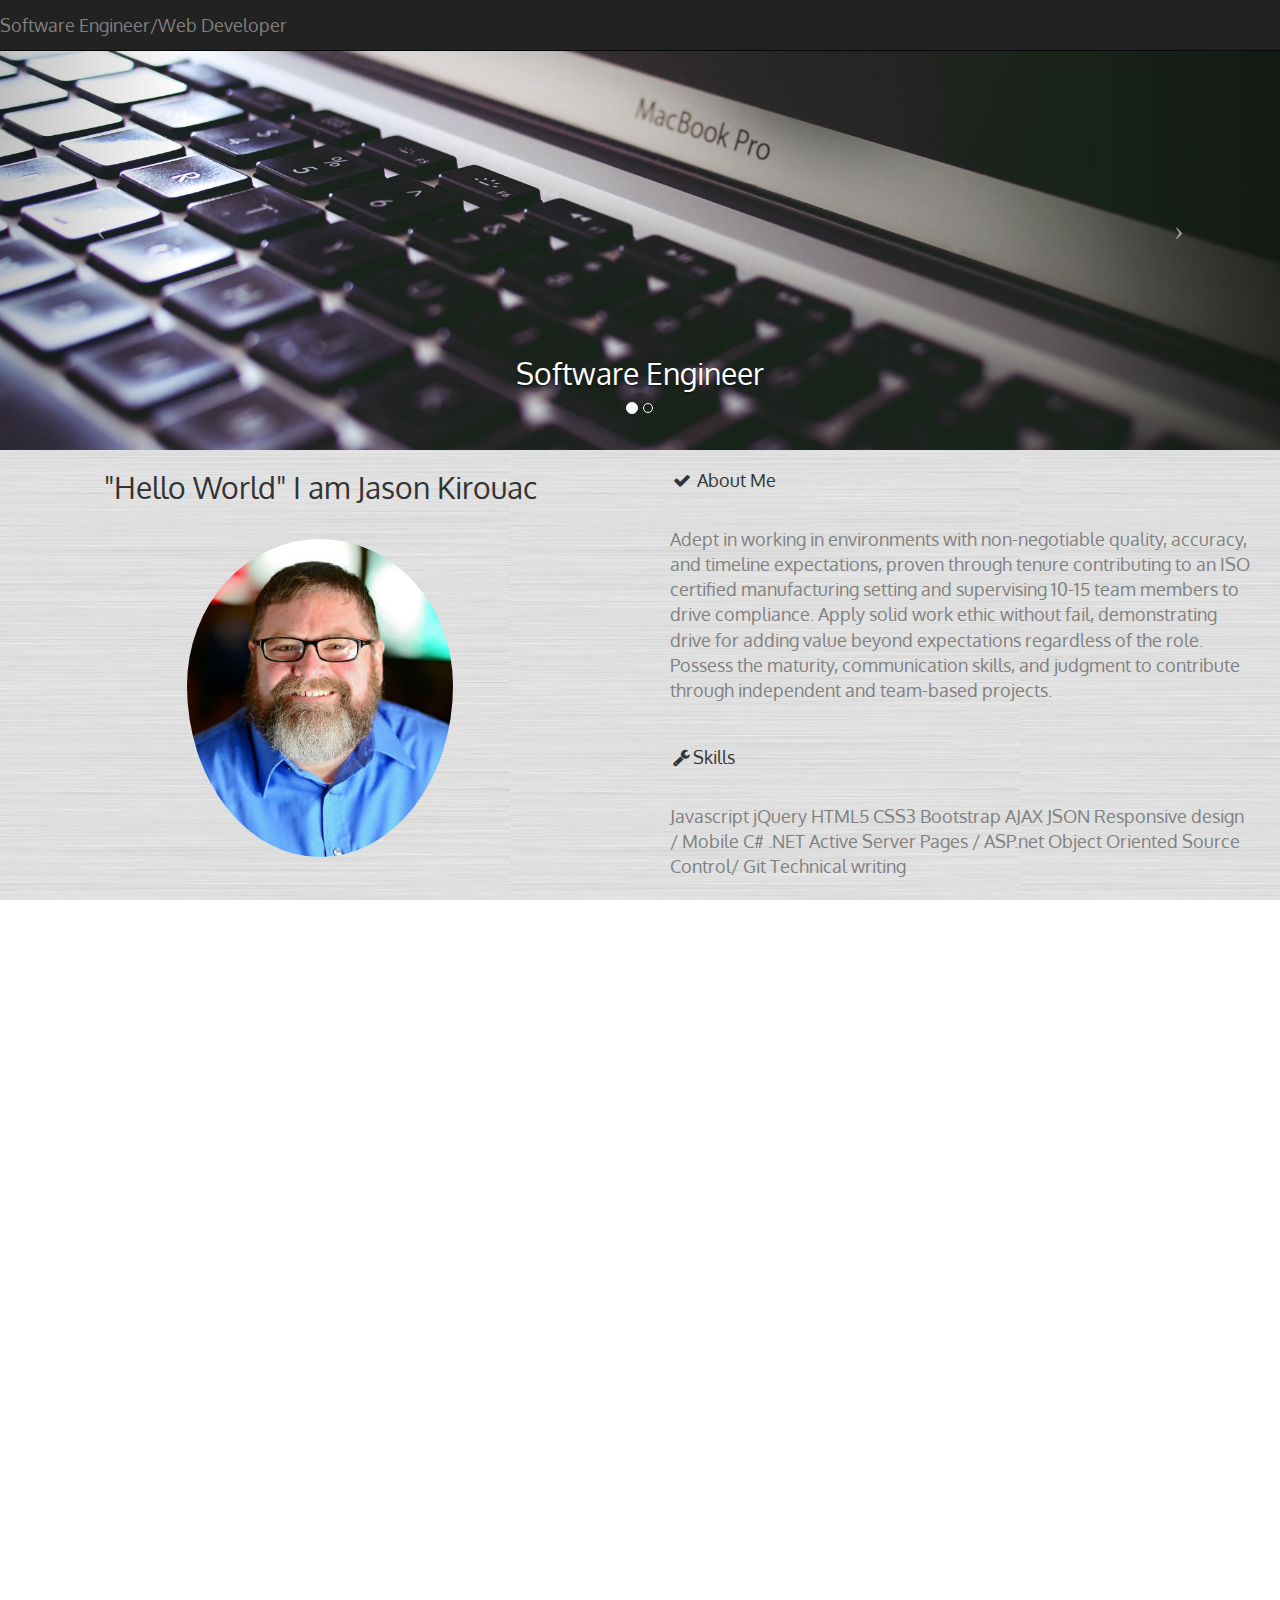
==== index.html @ de38df90 "wording correction" ====
<!DOCTYPE html>
<html lang="en">

<head>
    <meta charset="utf-8">
    <meta http-equiv="X-UA-Compatible" content="IE=edge">
    <meta name="viewport" content="width=device-width, initial-scale=1">
    <meta name="description" content="">
    <meta name="author" content="">
    <title>Jason Kirouac Portfolio</title>
    <!-- Bootstrap Core CSS -->
    <link href="css/bootstrap.min.css" rel="stylesheet">
    <!-- Custom CSS -->

    <script src="JS.js"></script>

    <!-- Custom Fonts -->
    <link href="font-awesome/css/font-awesome.min.css" rel="stylesheet" type="text/css">
    <link href="https://fonts.googleapis.com/css?family=Dosis|Oxygen" rel="stylesheet">
    <link href="css/modern-business.css" rel="stylesheet">

</head>

<body>

    <!-- Navigation -->
    <div class="container">
        <nav class="navbar navbar-inverse navbar-fixed-top" role="navigation">
            <div class="row">

                <a class="navbar-brand" href="index.html">
                    <p class="bar">Software Engineer/Web Developer</p>
                </a>
            </div>
        </nav>
    </div>

    <!-- Header Carousel -->
    <header id="myCarousel" class="carousel slide">
        <!-- Indicators -->
        <ol class="carousel-indicators">
            <li data-target="#myCarousel" data-slide-to="0" class="active"></li>
            <li data-target="#myCarousel" data-slide-to="1"></li>

        </ol>
        <!-- Wrapper for slides -->
        <div class="carousel-inner">
            <div class="item active">
                <div class="fill" style="background-image: url('mac keyboard.jpg'); "></div>
                <div class="carousel-caption">
                    <h2>Software Engineer</h2>
                </div>
            </div>
            <div class="item">
                <div class="fill" style="background-image: url('computer glasses.jpg'); "></div>
                <div class="carousel-caption">
                    <h2>Web Developer</h2>
                </div>
            </div>
        </div>

        <!-- Controls -->
        <a class="left carousel-control" href="#myCarousel" data-slide="prev">
            <span class="icon-prev"></span>
        </a>
        <a class="right carousel-control" href="#myCarousel" data-slide="next">
            <span class="icon-next"></span>
        </a>
    </header>
    <!-- Page Content -->
    <div id="horizontal-scroll"></div>
    <div class="container-fluid-fluid">
        <div class="row">
            <div class="col-lg-12">
            </div>
        </div>
    </div>

    <div class="container-fluid">
        <div class="row">
            <div class="col-md-6">
                <h2 class="center">
                    "Hello World" I am Jason Kirouac
                </h2>
                <div class="center">
                    <img src="Headshot4.jpg" style="border-radius:100%; padding-top:25px;" />
                </div>
            </div>
            <div class="col-md-6">
                <div>
                    <div class="panel-heading">
                        <h4><i class="fa fa-fw fa-check"></i> About Me</h4>
                    </div>

                    <div class="panel-body text">
                        <p>
                            Adept in working in environments with non-negotiable quality, accuracy, and timeline expectations, proven through tenure contributing to an ISO certified manufacturing setting and supervising 10-15 team members to drive compliance. Apply solid work ethic without fail, demonstrating drive for adding value beyond expectations regardless of the role. Possess the maturity, communication skills, and judgment to contribute through independent and team-based projects.
                        </p>
                    </div>
                </div>
                <div class="panel-heading">
                    <h4><i class="fa fa-fw fa-wrench"></i>Skills</h4>
                </div>
                <div>
                    <div class="panel-body">
                        <p class="text">
                            Javascript jQuery HTML5 CSS3 Bootstrap AJAX JSON Responsive design / Mobile C# .NET Active Server Pages / ASP.net Object Oriented Source Control/ Git Technical writing
                        </p>
                    </div>
                </div>
            </div>
        </div>
    </div>


    <div class="container-fluid">
        <div class="col-lg-6">
            <div>
                <div class="panel-heading">
                    <h4><i class="fa fa-fw fa-suitcase"></i>Experience</h4>
                </div>
                <div class="panel-body">
                    <p class="text">
                        I am currently working as a Developer and Technical Support Professional at MakerGear, a manufacturer of 3d printers. I provide both software and hardware support for customers via telephone and email. Process all warranty replacement requests as well as follow-up communication. Employ technical expertise in troubleshooting and creating custom firmware and hardware solutions as well as creating online web solutions for customers to find the correct firmware for their particular printer configuration. I am also a forum administrator and contibute technical articles to our Makergear M3 Knowledge Base.
                    </p>
                </div>
            </div>
        </div>

        <div class="col-lg-6">
            <div>
                <div class="panel-heading">
                    <h4><i class="fa fa-graduation-cap"></i> Education</h4>
                </div>
                <div class="panel-body">
                    <p class="text">
                        I have earned a Certificate of Software Engineering from We Can Code IT. and an Associate of Arts from Lakeland Community College with a focus on Science and Business. I also am Comptia A+ and Net+ certified.
                    </p>
                </div>
            </div>
        </div>
    </div>

    <!-- Firmware Site -->
    <div class="container-fluid">
        <div class="row">
            <div class="col-md-6 center">
                <h2 class="project">Projects at MakerGear</h2>
                <a href="http://firmware.makergear.com/" target="_blank">
                       <img class="maker" src="selector_pic.JPG" alt="makerear firmware site">
                   </a>
                <p class="center project">The Firmware Selector uses javascript to create a user profile that is then matched to the correct firmware for their configuration.
                </p>
            </div>
            <div class="col-md-6 center">
                <h2 class="project">MakerGear M3 Knowledge Base Articles</h2>
                <p>Written and formatted in accordance with the company styleguide.</p>
                <a href="https://makergear.zendesk.com/hc/en-us/articles/115005730183-V4-Hot-End-Removal-and-Installation-">
                    <p>V4 Hotend Removal and Installation</p>
                </a>
                <a href="https://makergear.zendesk.com/hc/en-us/articles/115005694286-Removing-and-Installing-The-V4-Nozzle">
                    <p>Removing and Installing the V4 nozzle</p>
                </a>
                <a href="https://makergear.zendesk.com/hc/en-us/articles/115005186283-The-Cold-Pull-Nozzle-Cleaning-Method">
                    <p>Perfoming a "Cold Pull"</p>
                </a>
                <a href="https://cdn.shopify.com/s/files/1/0030/7372/files/3D_Printing_101_compressed.pdf?14936392103765549525">
                    <p>3D Printing 101 (contributor)</p>
                </a>
            </div>
        </div>
    </div>

    <!-- Final Bootcamp Project -->

    <h2 class="project">Final Project: SafeKeepersSQR</h2>

    <div class="container-fluid">
        <div class="row center">
            <div class="col-md-6">
                <a href="https://wecancodeit.org/portfolio-item/code-academy-safekeepers-qr/" target="_blank">
                    <div>
                        <img class=" maker" src="SQRvidpicfix1.png" />
                    </div>
                </a>
            </div>
            <div class="col-md-6">
                <a href="https://safekeeperssqr.apphb.com/" target="_blank">
                    <div>
                        <img class=" maker" src="safekeeperpicfix1.png" />
                    </div>
                </a>
            </div>
        </div>
    </div>


    <!-- Github Repositories -->
    <div class="container-fluid">
        <div class="row">
            <div class="col-md-12">
                <h2 class="page-header project">
                    We Can Code It Github repositories</h2>
            </div>
        </div>
    </div>
    <div class="container-fluid">
        <div class="row">
            <div class="col-md-4 col-sm-12">
                <a class="gitpic1" href="https://github.com/jkirouac42/jkirouac42.github.io" target="_blank">
                    <div><i class="fa fa-git-square"></i> Portfolio Project</div>
                </a>
            </div>

            <div class="col-md-4 col-sm-12">
                <a class="gitpic2" href="https://github.com/jkirouac42/summer-school-mvc-pt-2" target="_blank">
                    <div><i class="fa fa-git-square"></i> Summer School Project</div>
                </a>
            </div>
            <div class="col-md-4 col-sm-12">
                <a class="gitpic3" href="https://github.com/jkirouac42/Magic8Ball" target="_blank">
                    <div><i class="fa fa-git-square"></i> Magic 8 Ball Project</div>
                </a>
            </div>
        </div>
    </div>

    <!-- Personal contact section -->
    <div class="container-fluid">
        <div class="row">
            <div class="col-lg-12 contact text">
                <h3>Contact me:</h3>
            </div>
        </div>
    </div>
    <div class="container-fluid">
        <div class="row">
            <div class="col-md-6 mail">
                <address>
                    <a href="mailto:jkirouac42@gmail.com">jkirouac42@gmail.com</a>
                </address>
            </div>
            <div class="col-md-6 foot">
                <a href="http://www.linkedin.com/in/jason-kirouac">
                      <i class="fa fa-linkedin-square" aria-hidden="true"></i>
                  </a>
            </div>
        </div>
    </div>
    <div class="container-fluid">
        <div class="col-md-12">
            <div class=" row foot">
                <h3 class=" contact text">Learn more about Boot Camps:</h3>
                <a href="http://bootcamp.wecancodeit.org/">
                            <img src="wecancodeiticon.png" style="width:45px; height:45px;"/>
                        </a>
            </div>
        </div>
    </div>

    <!-- /.container-fluid-fluid -->
    <!-- jQuery -->
    <script src="js/jquery.js"></script>
    <!-- Bootstrap Core JavaScript -->
    <script src="js/bootstrap.min.js"></script>
    <!-- Script to Activate the Carousel -->
    <script>
        $('.carousel').carousel({
            interval: 5000 //changes the speed
        })

    </script>
    <script src="JS.js"></script>

</body>

</html>
---- css/modern-business.css ----
/*!
 * Start Bootstrap - Modern Business (http://startbootstrap.com/)
 * Copyright 2013-2016 Start Bootstrap
 * Licensed under MIT (https://github.com/BlackrockDigital/startbootstrap/blob/gh-pages/LICENSE)
 */

/* Global Styles */

html,
body {
    height: 100%;
    background-image: url('../white texture.jpg');
    font-family:'Oxygen',sans-serif;
    background-attachment:fixed;
    font-size:105%;
    width: 100%;
    overflow-x: hidden;
    
}
p{
    color:#808080;
}


#mycarousel{
  width:100%
}

.carousel-inner > .item > img, .carousel-inner > .item > a > img {
    display: block;
    height: auto;
    line-height: 1;
    margin: 0 auto;
    max-width: 100%;
}

/* Home Page Carousel */

header.carousel {
    height: 50%;
}

header.carousel .item,
header.carousel .item.active,
header.carousel .carousel-inner {
    height: 100%;
}

header.carousel .fill {
    width: 100%;
    height: 100%;
    background-position:center;
    background-size:cover;
}

/*First Row*/
.center{
  text-align:center;
}

.img-portfolio {
    margin-bottom: 30px;
}


.About{
    float:right;
}

.img-hover:hover {
    opacity: 0.8;
}
img{
  text-align: center;
}

.text{
    color:#808080;
    text-align: left;
}
.articles{
    padding: 25px;
    text-align: center;
}

/*latest projects*/
.maker{
   width: 500px;
   height: 250px;
}

/*GitHub section*/

.gitrow{
  padding-top: 25px;
}

.gitpic1 {
    background-image: url('../mac keyboard2.jpg');
    height: 250px;
    color: #ffffff;
    text-align: center;
    display: block;
    font-size:200%;
    padding-top:100px;

}


.gitpic2 {
    background-image: url('../Hogwarts_Castle_in_the_Daethly_Hallows3.png');
    height: 250px;
    color: #ffffff;
    text-align: center;
    display: block;
    font-size: 200%;
    padding-top: 100px;
}


.gitpic3 {
    background-image: url('../MAGIC8BALL.gif');
    height: 250px;
    background-repeat: no-repeat;
    color: #ffffff;
    text-align: center;
    display: block;
    font-size: 200%;
    padding-top: 100px;
}


.project{
  text-align: center;
    padding:20px;
    color:#808080;
}

/* 404 Page Styles */

.error-404 {
    font-size: 100px;
}

.period {
    display: block;
    font-style: italic;
}

.contact{
    text-align:center;
}

/* Footer Styles */
.foot{
    font-size:225%;
    text-align:center;
}
.foot1{
  text-align:right;
}

    header.carousel .carousel {
        height: 70%;
    }

.mail{
    font-size:125%;
    text-align:center;
}
hr {
    display: block;
    height: 1px;
    border: 0;
    border-top: 2px solid #a4a4a4;
    margin: 1em 0;
    padding: 0;
    opacity:0.4;
}

.code{
    padding-top:8px;
}

/* Responsive Styles */

@media (max-width: 768px) {
    body > .container { overflow: hidden; } /* fix */
    body > .container > * { overflow: visible; } /* reset back to normal */
    .gitpic5{
      text-align: center;
      width:100%;
    }
    .maker{
       width: 100%;
       height: 100%;
    }


}
@media (max-width: 320px) {
    body > .container { overflow: hidden; } /* fix */
    body > .container > * { overflow: visible; } /* reset back to normal */
    .gitpic5{
      text-align: center;
      width:100%;
    }
}
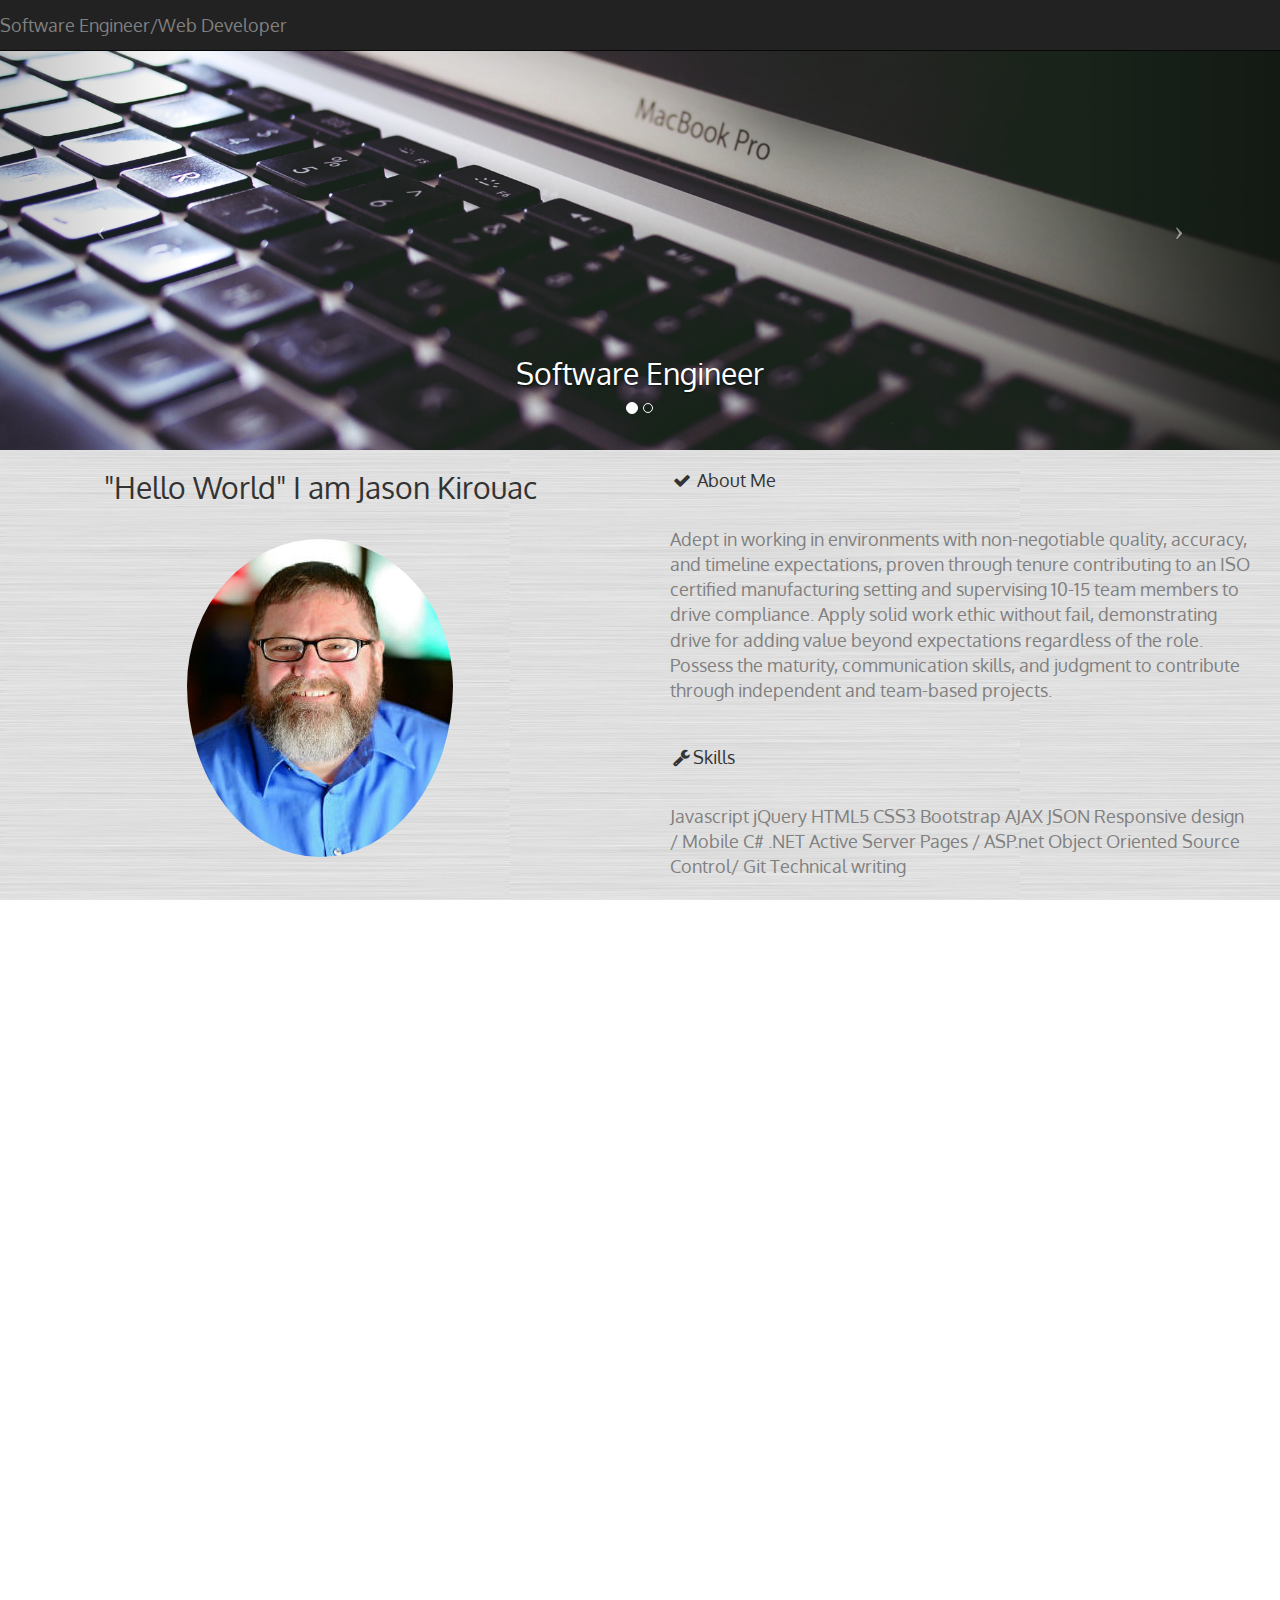
==== commit fa8d390d: "article format change" ====
--- a/index.html
+++ b/index.html
@@ -144,7 +144,7 @@
     <!-- Firmware Site -->
     <div class="container-fluid">
         <div class="row">
-            <div class="col-md-6 center">
+            <div class="col-md-12 center">
                 <h2 class="project">Projects at MakerGear</h2>
                 <a href="http://firmware.makergear.com/" target="_blank">
                        <img class="maker" src="selector_pic.JPG" alt="makerear firmware site">
@@ -152,7 +152,9 @@
                 <p class="center project">The Firmware Selector uses javascript to create a user profile that is then matched to the correct firmware for their configuration.
                 </p>
             </div>
-            <div class="col-md-6 center">
+        </div>
+        <div class="row">
+            <div class="col-md-12 center">
                 <h2 class="project">MakerGear M3 Knowledge Base Articles</h2>
                 <p>Written and formatted in accordance with the company styleguide.</p>
                 <a href="https://makergear.zendesk.com/hc/en-us/articles/115005730183-V4-Hot-End-Removal-and-Installation-">
--- a/css/modern-business.css
+++ b/css/modern-business.css
@@ -132,7 +132,7 @@
 
 .project{
   text-align: center;
-    padding:20px;
+    padding:10px;
     color:#808080;
 }
 
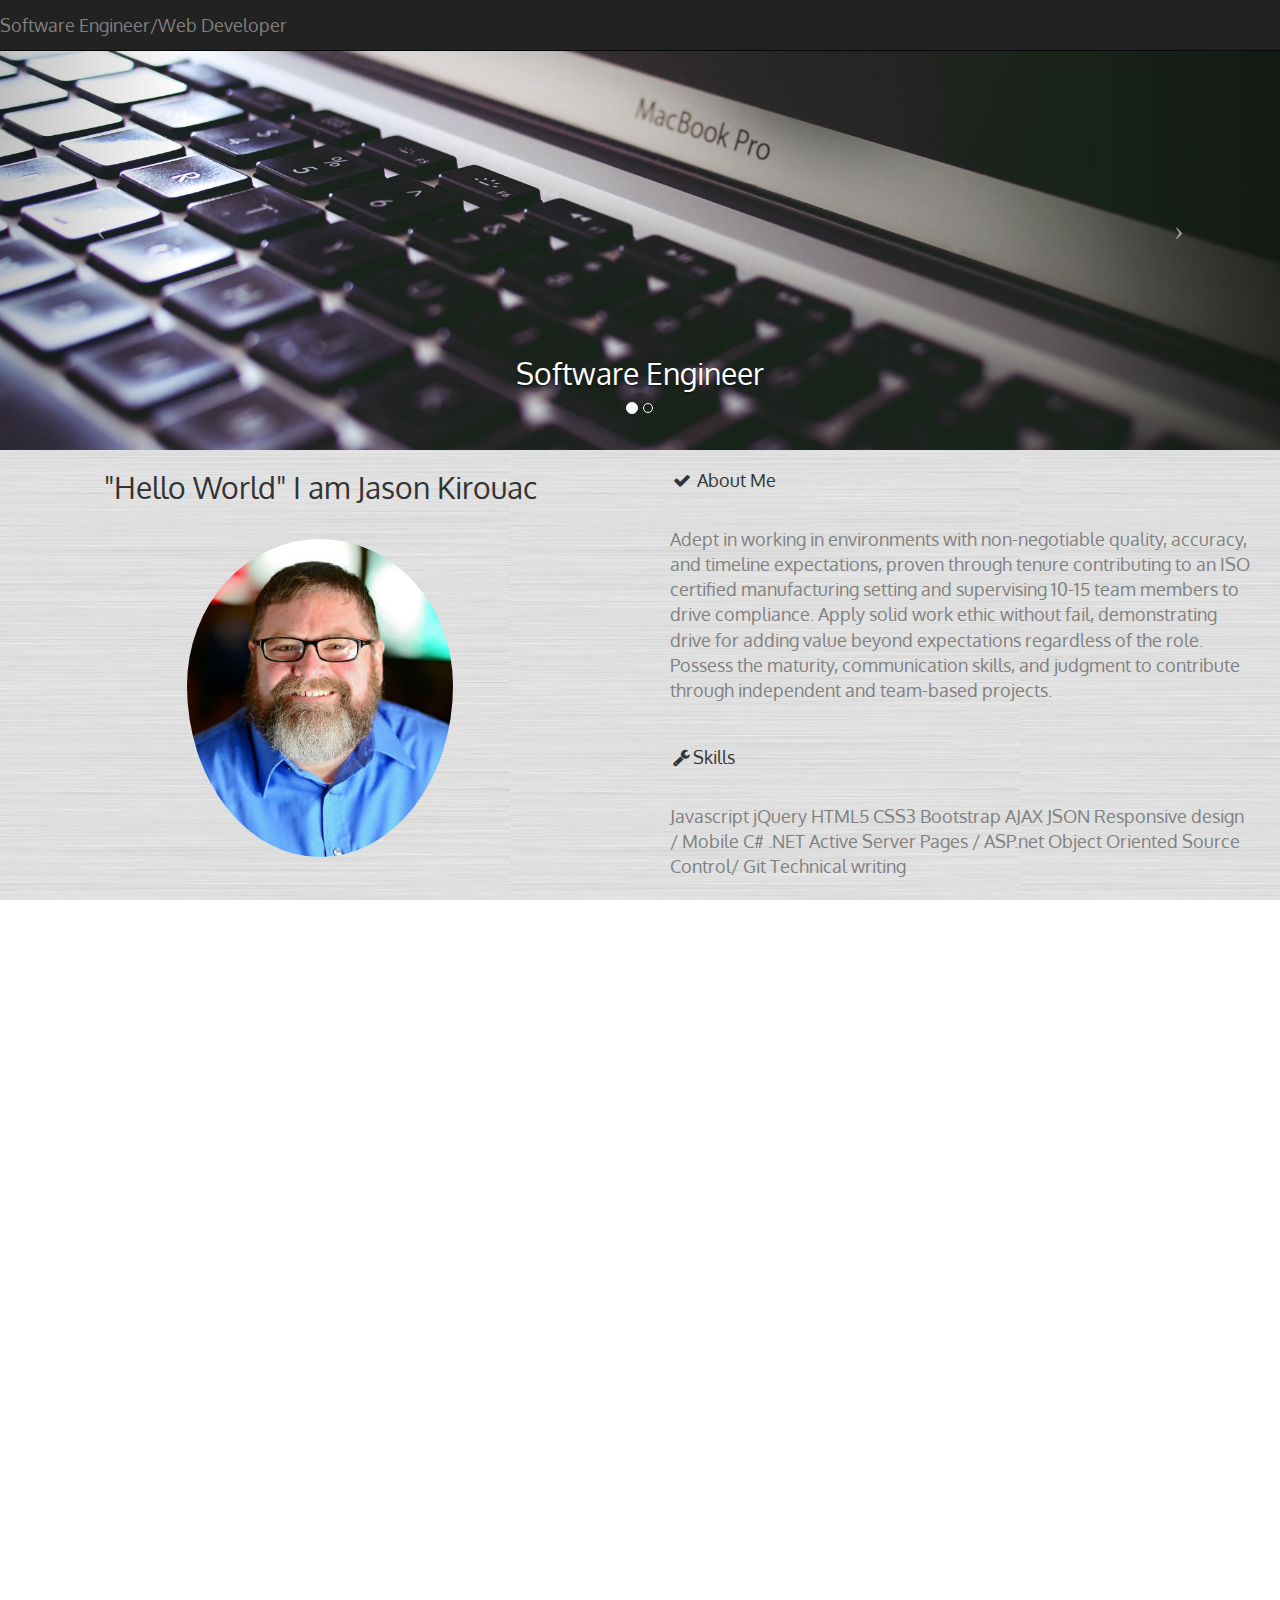
==== commit 1c175254: "Added S3D wizard page" ====
--- a/index.html
+++ b/index.html
@@ -149,8 +149,11 @@
                 <a href="http://firmware.makergear.com/" target="_blank">
                        <img class="maker" src="selector_pic.JPG" alt="makerear firmware site">
                    </a>
-                <p class="center project">The Firmware Selector uses javascript to create a user profile that is then matched to the correct firmware for their configuration.
+                <p class="center project">The Firmware Selector uses javascript to create a user profile that is then matched to the correct firmware for their configuration. <br>Html, Css, Javascript, Bootstrap, JQuery
                 </p>
+                <a href="s3d.html"> <h2 class="center gear" >Simplify3D Profile Wizard</h2></a>
+                <p class="center">This is a utility that will be embedded in an article. It conforms with the company styleguide. <br>It 
+                is specifically designed using pure HTML, CSS, and Javasript. (Front end only)</p>
             </div>
         </div>
         <div class="row">
@@ -158,16 +161,16 @@
                 <h2 class="project">MakerGear M3 Knowledge Base Articles</h2>
                 <p>Written and formatted in accordance with the company styleguide.</p>
                 <a href="https://makergear.zendesk.com/hc/en-us/articles/115005730183-V4-Hot-End-Removal-and-Installation-">
-                    <p>V4 Hotend Removal and Installation</p>
+                    <p class="gear">V4 Hotend Removal and Installation</p>
                 </a>
                 <a href="https://makergear.zendesk.com/hc/en-us/articles/115005694286-Removing-and-Installing-The-V4-Nozzle">
-                    <p>Removing and Installing the V4 nozzle</p>
+                    <p class="gear">Removing and Installing the V4 nozzle</p>
                 </a>
                 <a href="https://makergear.zendesk.com/hc/en-us/articles/115005186283-The-Cold-Pull-Nozzle-Cleaning-Method">
-                    <p>Perfoming a "Cold Pull"</p>
+                    <p class="gear">Perfoming a "Cold Pull"</p>
                 </a>
                 <a href="https://cdn.shopify.com/s/files/1/0030/7372/files/3D_Printing_101_compressed.pdf?14936392103765549525">
-                    <p>3D Printing 101 (contributor)</p>
+                    <p class="gear">3D Printing 101 (contributor)</p>
                 </a>
             </div>
         </div>
@@ -201,7 +204,7 @@
     <div class="container-fluid">
         <div class="row">
             <div class="col-md-12">
-                <h2 class="page-header project">
+                <h2 class="project">
                     We Can Code It Github repositories</h2>
             </div>
         </div>
--- a/css/modern-business.css
+++ b/css/modern-business.css
@@ -89,6 +89,10 @@
    height: 250px;
 }
 
+.gear{
+    color:#EE7646;
+}
+
 /*GitHub section*/
 
 .gitrow{
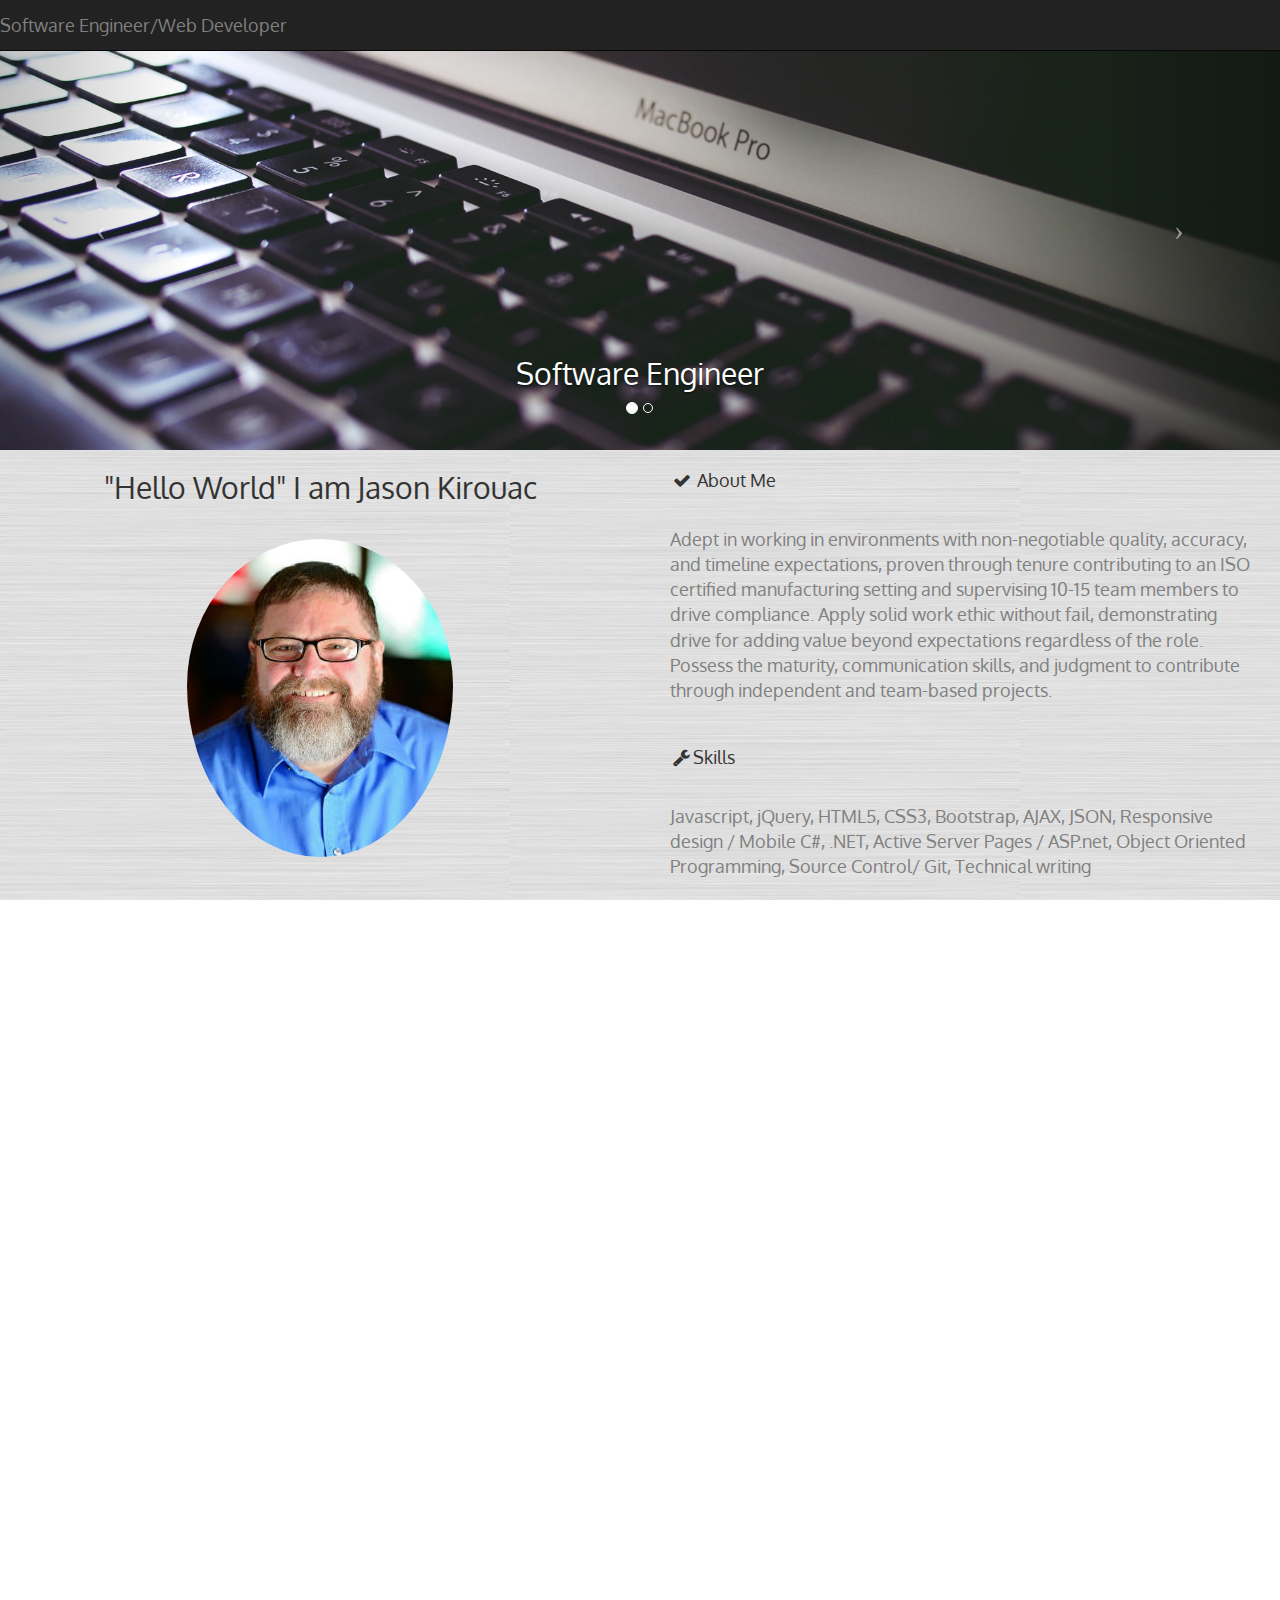
==== commit daa3f59d: "reworked text" ====
--- a/index.html
+++ b/index.html
@@ -104,7 +104,7 @@
                 <div>
                     <div class="panel-body">
                         <p class="text">
-                            Javascript jQuery HTML5 CSS3 Bootstrap AJAX JSON Responsive design / Mobile C# .NET Active Server Pages / ASP.net Object Oriented Source Control/ Git Technical writing
+                            Javascript, jQuery, HTML5, CSS3, Bootstrap, AJAX, JSON, Responsive design / Mobile C#, .NET, Active Server Pages / ASP.net, Object Oriented Programming, Source Control/ Git, Technical writing
                         </p>
                     </div>
                 </div>
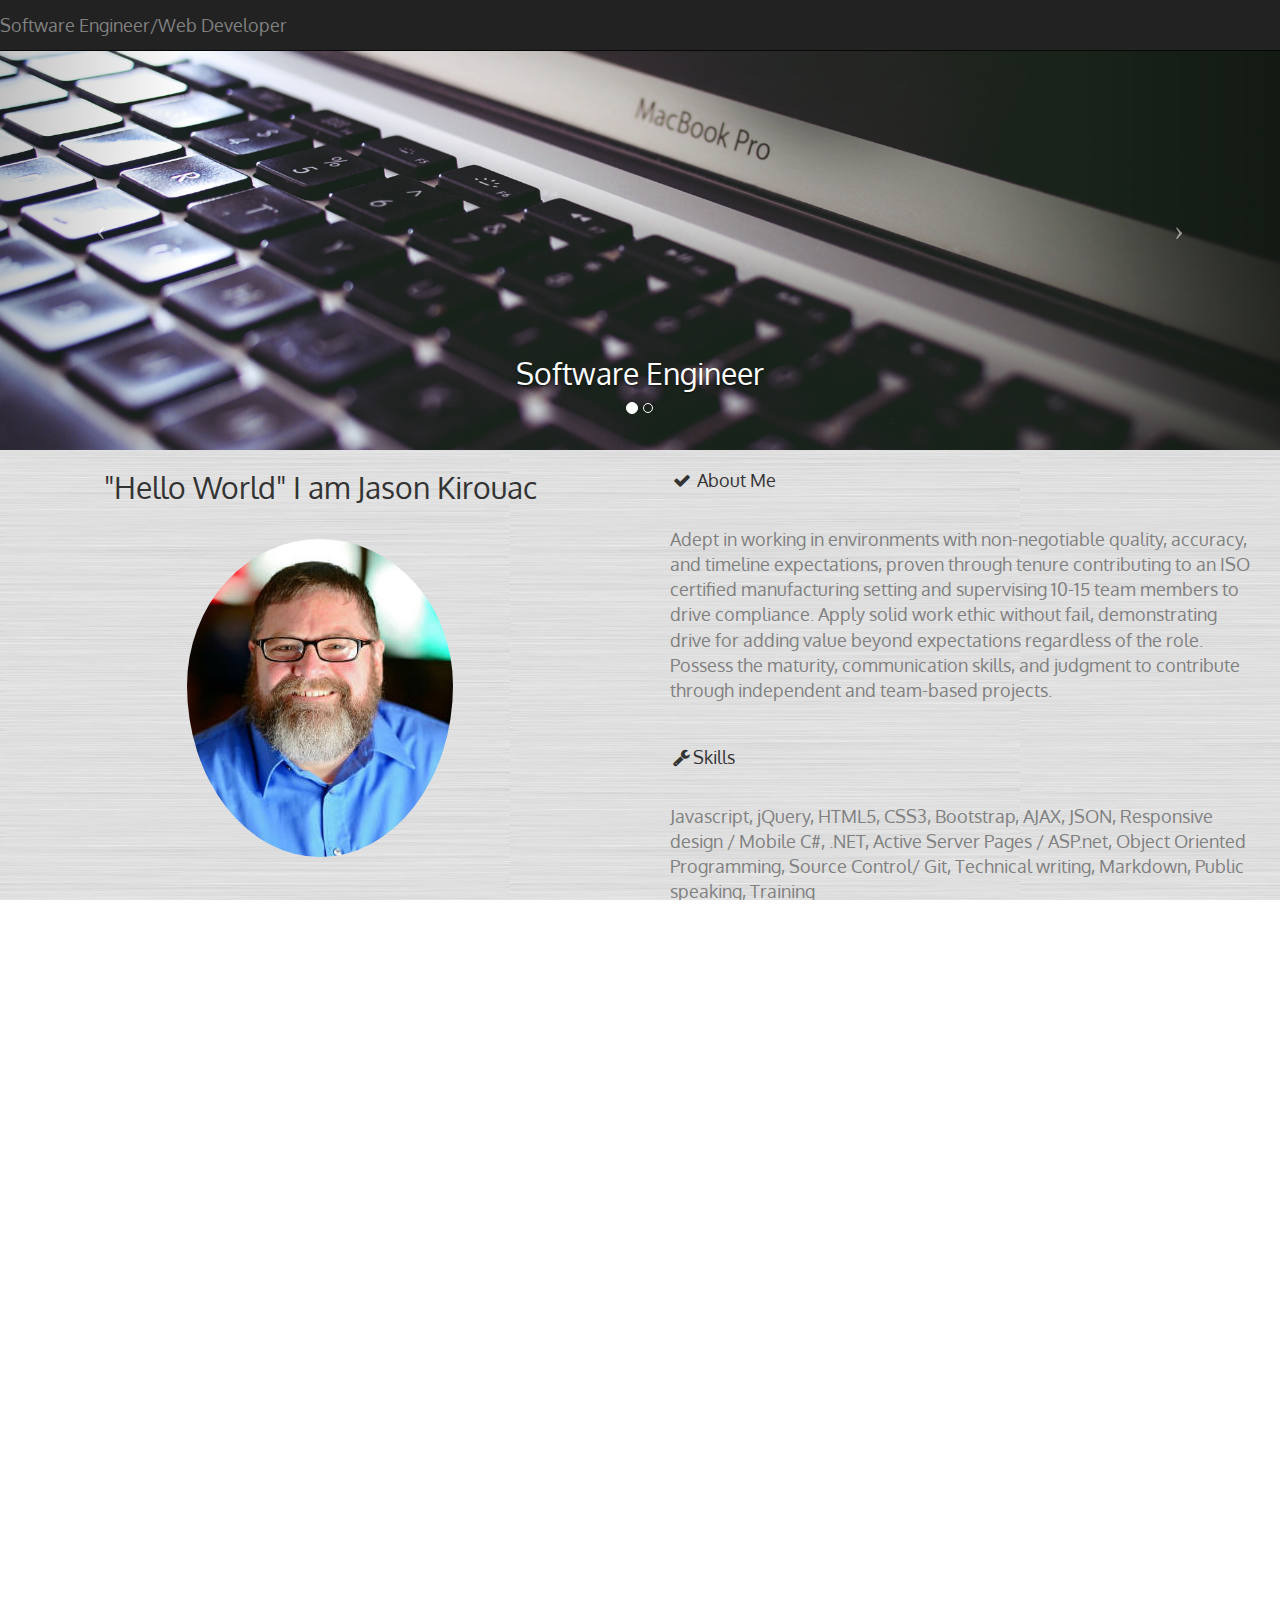
==== commit 42d59be2: "Skills update and spelling correction" ====
--- a/index.html
+++ b/index.html
@@ -104,7 +104,7 @@
                 <div>
                     <div class="panel-body">
                         <p class="text">
-                            Javascript, jQuery, HTML5, CSS3, Bootstrap, AJAX, JSON, Responsive design / Mobile C#, .NET, Active Server Pages / ASP.net, Object Oriented Programming, Source Control/ Git, Technical writing
+                            Javascript, jQuery, HTML5, CSS3, Bootstrap, AJAX, JSON, Responsive design / Mobile C#, .NET, Active Server Pages / ASP.net, Object Oriented Programming, Source Control/ Git, Technical writing, Markdown, Public speaking, Training
                         </p>
                     </div>
                 </div>
@@ -153,7 +153,7 @@
                 </p>
                 <a href="s3d.html"> <h2 class="center gear" >Simplify3D Profile Wizard</h2></a>
                 <p class="center">This is a utility that will be embedded in an article. It conforms with the company styleguide. <br>It 
-                is specifically designed using pure HTML, CSS, and Javasript. (Front end only)</p>
+                is specifically designed using pure HTML, CSS, and Javascript. (Front end only)</p>
             </div>
         </div>
         <div class="row">
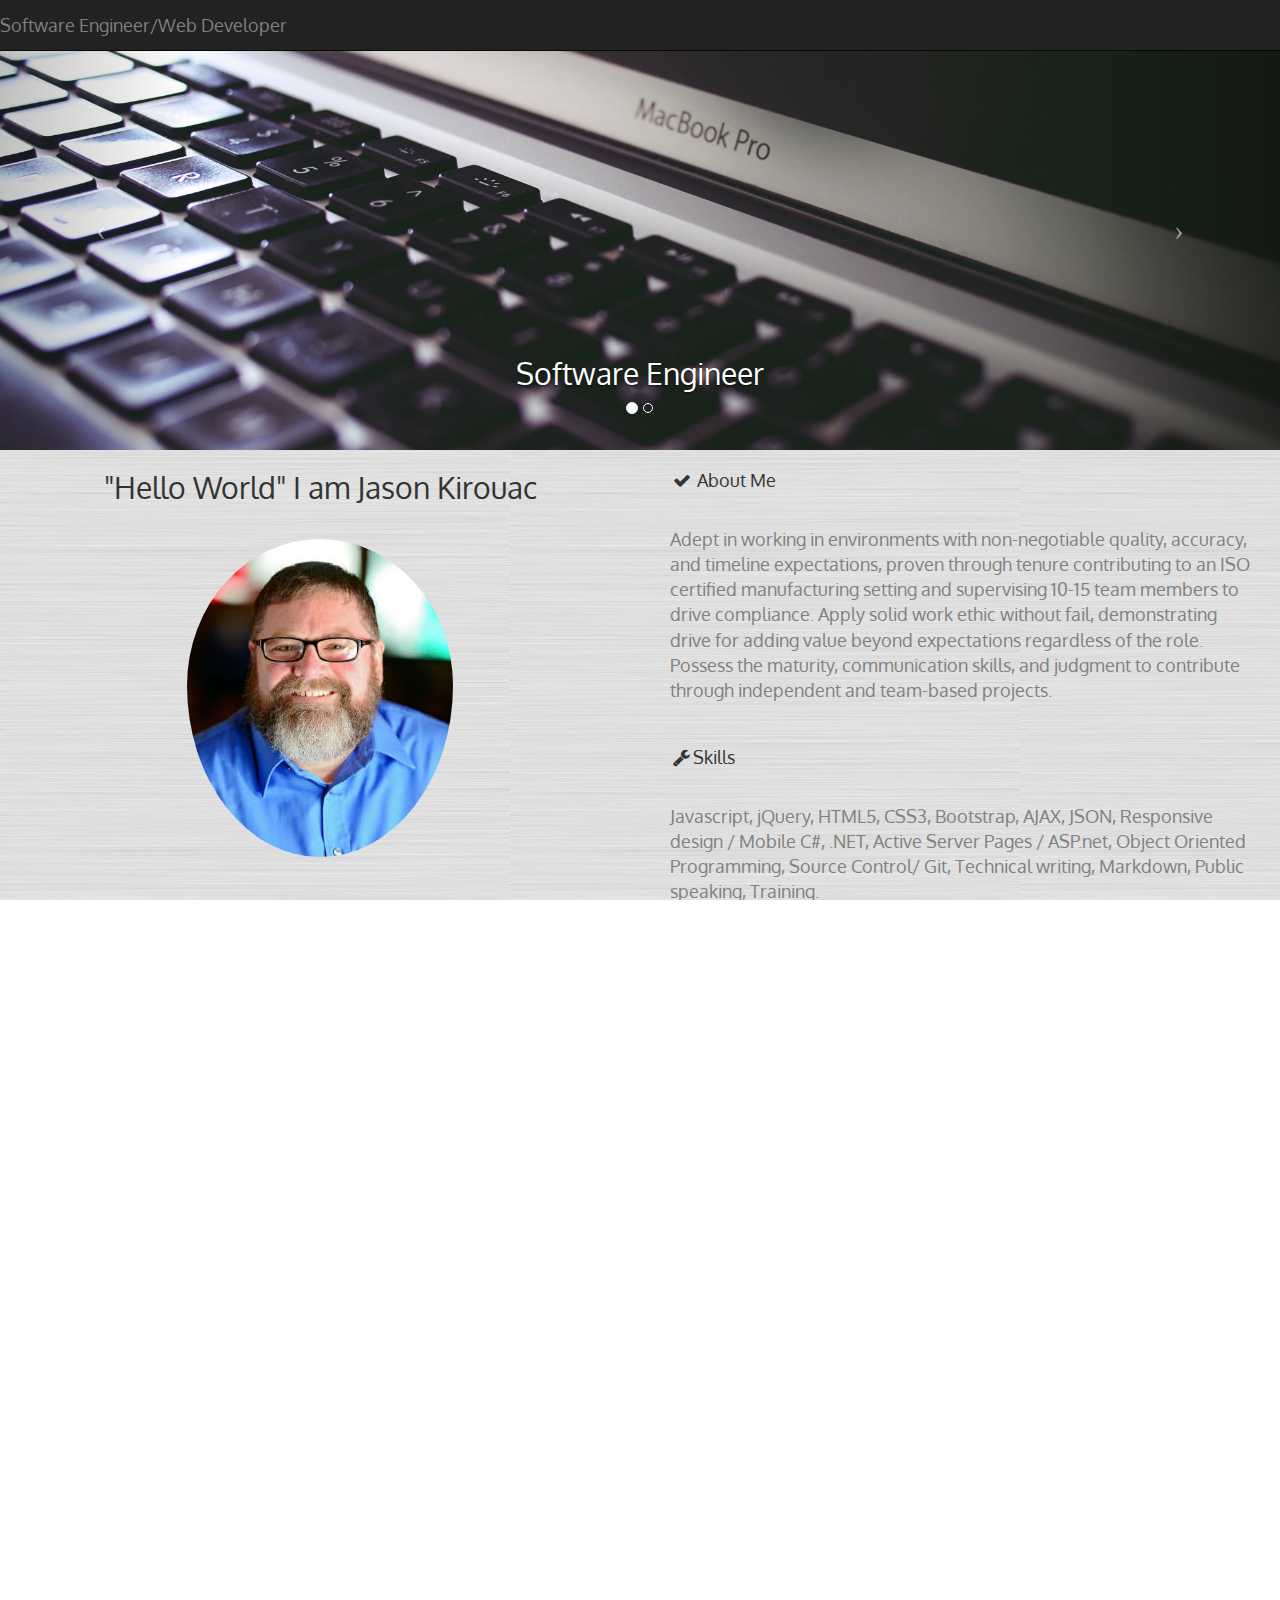
==== commit c0d3736c: "firmware link embedded" ====
--- a/index.html
+++ b/index.html
@@ -46,13 +46,13 @@
         <!-- Wrapper for slides -->
         <div class="carousel-inner">
             <div class="item active">
-                <div class="fill" style="background-image: url('mac keyboard.jpg'); "></div>
+                <div class="fill" style="background-image: url('images/mac keyboard.jpg');" alt="macboard"></div>
                 <div class="carousel-caption">
                     <h2>Software Engineer</h2>
                 </div>
             </div>
             <div class="item">
-                <div class="fill" style="background-image: url('computer glasses.jpg'); "></div>
+                <div class="fill" style="background-image: url('images/computer%20glasses.jpg')"></div>
                 <div class="carousel-caption">
                     <h2>Web Developer</h2>
                 </div>
@@ -83,7 +83,7 @@
                     "Hello World" I am Jason Kirouac
                 </h2>
                 <div class="center">
-                    <img src="Headshot4.jpg" style="border-radius:100%; padding-top:25px;" />
+                    <img src="images/Headshot4.jpg" style="border-radius:100%; padding-top:25px;" />
                 </div>
             </div>
             <div class="col-md-6">
@@ -104,7 +104,7 @@
                 <div>
                     <div class="panel-body">
                         <p class="text">
-                            Javascript, jQuery, HTML5, CSS3, Bootstrap, AJAX, JSON, Responsive design / Mobile C#, .NET, Active Server Pages / ASP.net, Object Oriented Programming, Source Control/ Git, Technical writing, Markdown, Public speaking, Training
+                            Javascript, jQuery, HTML5, CSS3, Bootstrap, AJAX, JSON, Responsive design / Mobile C#, .NET, Active Server Pages / ASP.net, Object Oriented Programming, Source Control/ Git, Technical writing, Markdown, Public speaking, Training.
                         </p>
                     </div>
                 </div>
@@ -134,7 +134,7 @@
                 </div>
                 <div class="panel-body">
                     <p class="text">
-                        I have earned a Certificate of Software Engineering from We Can Code IT. and an Associate of Arts from Lakeland Community College with a focus on Science and Business. I also am Comptia A+ and Net+ certified.
+                        I have earned a Certificate of Software Engineering from We Can Code IT and an Associate of Arts from Lakeland Community College with a focus on Science and Business. I am also Comptia A+ and Net+ certified.
                     </p>
                 </div>
             </div>
@@ -146,36 +146,43 @@
         <div class="row">
             <div class="col-md-12 center">
                 <h2 class="project">Projects at MakerGear</h2>
-                <a href="http://firmware.makergear.com/" target="_blank">
-                       <img class="maker" src="selector_pic.JPG" alt="makerear firmware site">
+
+                <a target="_blank" rel="noopener noreferrer" href="firmware_index.html">
+                       <img class="maker" src="images/selector_pic.JPG" alt="makerear firmware site">
                    </a>
                 <p class="center project">The Firmware Selector uses javascript to create a user profile that is then matched to the correct firmware for their configuration. <br>Html, Css, Javascript, Bootstrap, JQuery
                 </p>
-                <a href="s3d.html"> <h2 class="center gear" >Simplify3D Profile Wizard</h2></a>
-                <p class="center">This is a utility that will be embedded in an article. It conforms with the company styleguide. <br>It 
-                is specifically designed using pure HTML, CSS, and Javascript. (Front end only)</p>
+                <a target="_blank" rel="noopener noreferrer" href="s3d.html">
+                    <h2 class="center gear">Simplify3D Profile Wizard</h2>
+                </a>
+                <p class="center">This is a utility that will be embedded in an article. It conforms with the company styleguide. It is specifically designed using pure <br>HTML, CSS, and Javascript. This project requires that certain filaments can only be used with specific nozzle sizes. <br>The interesting thing was not just making sure the appropriate nozzle was the only one available,but also making sure that the customer could not <br>accidentally select the wrong one. Change the filament after choosing the nozzle and downloading becomes unavailable.(Front end only)</p>
             </div>
         </div>
         <div class="row">
             <div class="col-md-12 center">
                 <h2 class="project">MakerGear M3 Knowledge Base Articles</h2>
                 <p>Written and formatted in accordance with the company styleguide.</p>
-                <a href="https://makergear.zendesk.com/hc/en-us/articles/115005730183-V4-Hot-End-Removal-and-Installation-">
+                <a target="_blank" rel="noopener noreferrer" href="https://makergear.zendesk.com/hc/en-us/articles/115005730183-V4-Hot-End-Removal-and-Installation-">
                     <p class="gear">V4 Hotend Removal and Installation</p>
                 </a>
-                <a href="https://makergear.zendesk.com/hc/en-us/articles/115005694286-Removing-and-Installing-The-V4-Nozzle">
+                <a target="_blank" rel="noopener noreferrer" href="https://makergear.zendesk.com/hc/en-us/articles/115005694286-Removing-and-Installing-The-V4-Nozzle">
                     <p class="gear">Removing and Installing the V4 nozzle</p>
                 </a>
-                <a href="https://makergear.zendesk.com/hc/en-us/articles/115005186283-The-Cold-Pull-Nozzle-Cleaning-Method">
+                <a target="_blank" rel="noopener noreferrer" href="https://makergear.zendesk.com/hc/en-us/articles/115005186283-The-Cold-Pull-Nozzle-Cleaning-Method">
                     <p class="gear">Perfoming a "Cold Pull"</p>
                 </a>
-                <a href="https://cdn.shopify.com/s/files/1/0030/7372/files/3D_Printing_101_compressed.pdf?14936392103765549525">
+                <a target="_blank" rel="noopener noreferrer" href="https://cdn.shopify.com/s/files/1/0030/7372/files/3D_Printing_101_compressed.pdf?14936392103765549525">
                     <p class="gear">3D Printing 101 (contributor)</p>
                 </a>
             </div>
         </div>
     </div>
 
+    <!--Current Projects -->
+
+
+
+
     <!-- Final Bootcamp Project -->
 
     <h2 class="project">Final Project: SafeKeepersSQR</h2>
@@ -183,16 +190,16 @@
     <div class="container-fluid">
         <div class="row center">
             <div class="col-md-6">
-                <a href="https://wecancodeit.org/portfolio-item/code-academy-safekeepers-qr/" target="_blank">
+                <a target="_blank" rel="noopener noreferrer" href="https://wecancodeit.org/portfolio-item/code-academy-safekeepers-qr/" target="_blank">
                     <div>
-                        <img class=" maker" src="SQRvidpicfix1.png" />
-                    </div>
-                </a>
-            </div>
-            <div class="col-md-6">
-                <a href="https://safekeeperssqr.apphb.com/" target="_blank">
+                        <img class=" maker" src="images/SQRvidpicfix1.png" />
+                    </div>
+                </a>
+            </div>
+            <div class="col-md-6">
+                <a target="_blank" rel="noopener noreferrer" href="https://safekeeperssqr.apphb.com/" target="_blank">
                     <div>
-                        <img class=" maker" src="safekeeperpicfix1.png" />
+                        <img class=" maker" src="images/safekeeperpicfix1.png" />
                     </div>
                 </a>
             </div>
@@ -257,7 +264,7 @@
             <div class=" row foot">
                 <h3 class=" contact text">Learn more about Boot Camps:</h3>
                 <a href="http://bootcamp.wecancodeit.org/">
-                            <img src="wecancodeiticon.png" style="width:45px; height:45px;"/>
+                            <img src="images/wecancodeiticon.png" style="width:45px; height:45px;"/>
                         </a>
             </div>
         </div>
@@ -273,7 +280,6 @@
         $('.carousel').carousel({
             interval: 5000 //changes the speed
         })
-
     </script>
     <script src="JS.js"></script>
 
--- a/css/modern-business.css
+++ b/css/modern-business.css
@@ -1,15 +1,9 @@
-/*!
- * Start Bootstrap - Modern Business (http://startbootstrap.com/)
- * Copyright 2013-2016 Start Bootstrap
- * Licensed under MIT (https://github.com/BlackrockDigital/startbootstrap/blob/gh-pages/LICENSE)
- */
-
-/* Global Styles */
+
 
 html,
 body {
     height: 100%;
-    background-image: url('../white texture.jpg');
+    background-image: url('background_images/white%20texture.jpg');
     font-family:'Oxygen',sans-serif;
     background-attachment:fixed;
     font-size:105%;
@@ -100,7 +94,7 @@
 }
 
 .gitpic1 {
-    background-image: url('../mac keyboard2.jpg');
+    background-image: url('background_images/mac keyboard2.jpg');
     height: 250px;
     color: #ffffff;
     text-align: center;
@@ -112,7 +106,7 @@
 
 
 .gitpic2 {
-    background-image: url('../Hogwarts_Castle_in_the_Daethly_Hallows3.png');
+    background-image: url('background_images/Hogwarts_Castle_in_the_Daethly_Hallows3.png');
     height: 250px;
     color: #ffffff;
     text-align: center;
@@ -123,7 +117,7 @@
 
 
 .gitpic3 {
-    background-image: url('../MAGIC8BALL.gif');
+    background-image: url('background_images/MAGIC8BALL.gif');
     height: 250px;
     background-repeat: no-repeat;
     color: #ffffff;
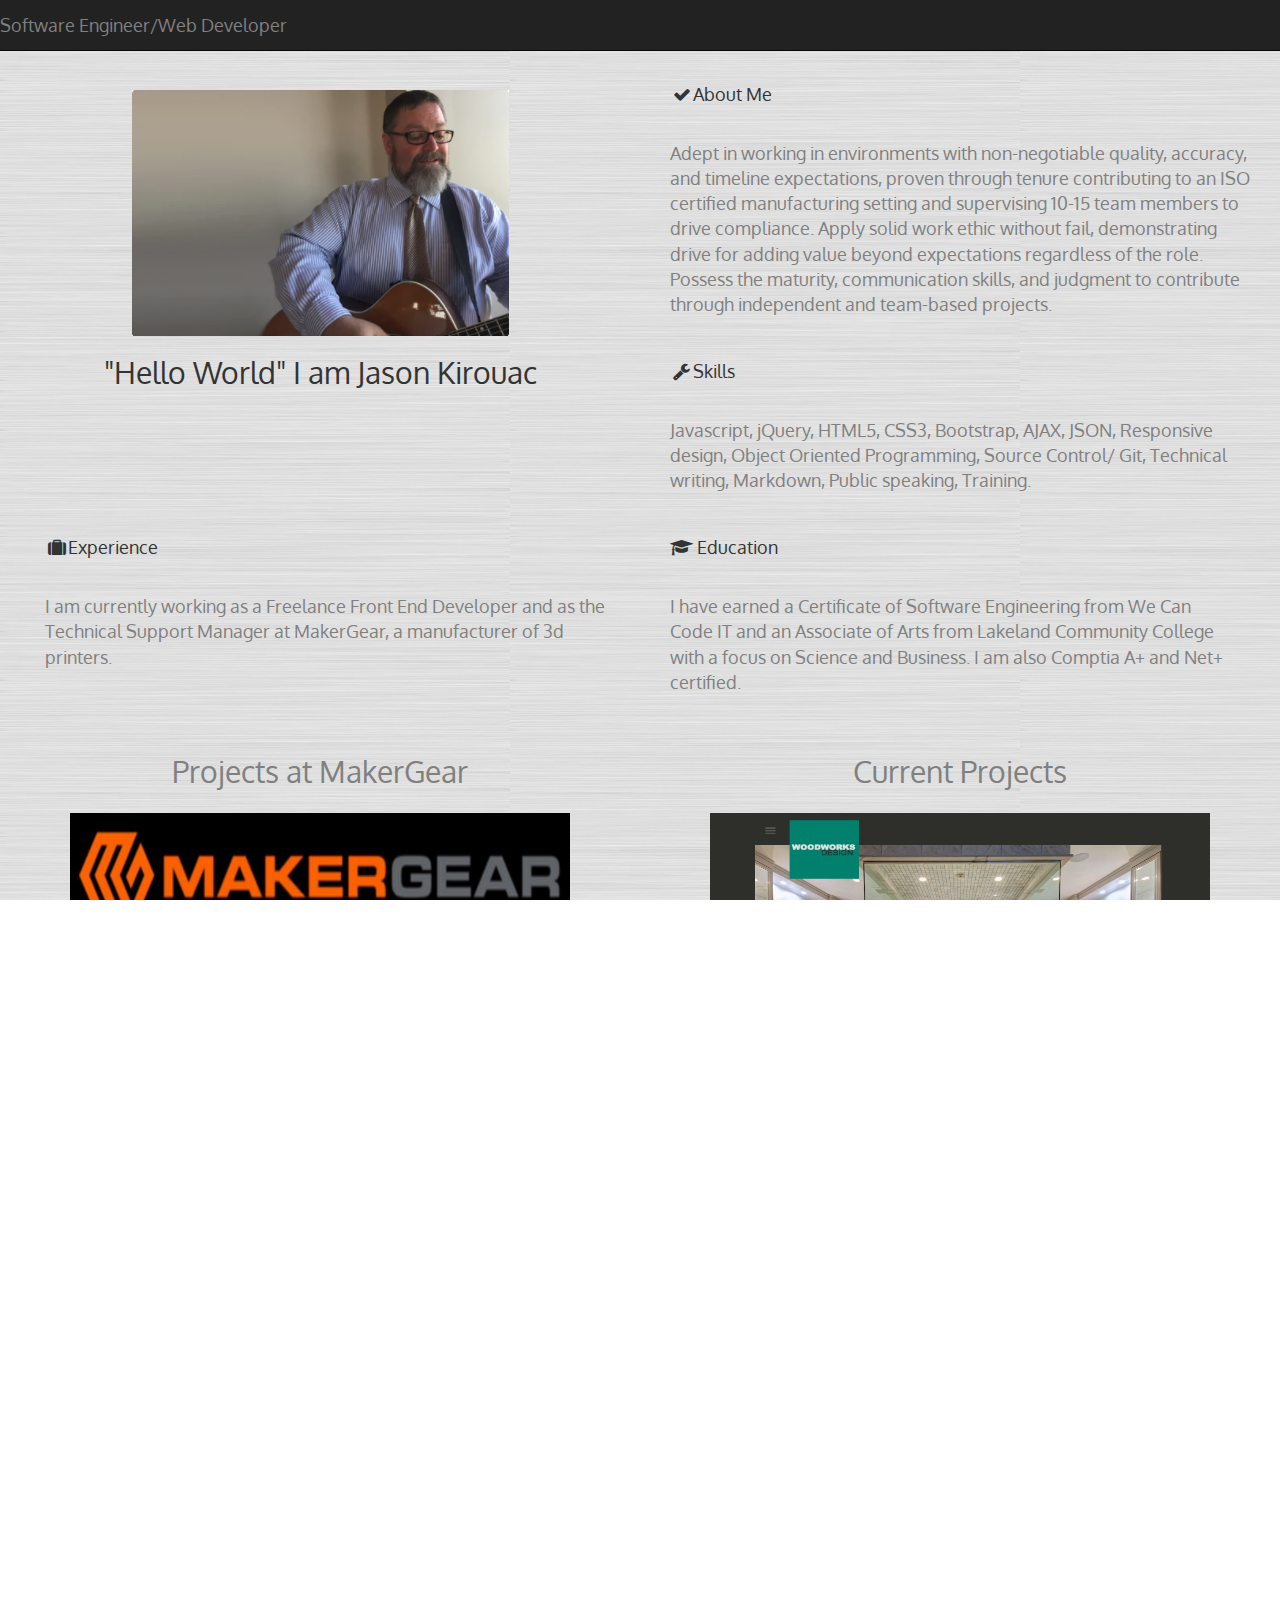
==== commit c842bd07: "changed wwd link" ====
--- a/index.html
+++ b/index.html
@@ -34,69 +34,30 @@
             </div>
         </nav>
     </div>
-
-    <!-- Header Carousel -->
-    <header id="myCarousel" class="carousel slide">
-        <!-- Indicators -->
-        <ol class="carousel-indicators">
-            <li data-target="#myCarousel" data-slide-to="0" class="active"></li>
-            <li data-target="#myCarousel" data-slide-to="1"></li>
-
-        </ol>
-        <!-- Wrapper for slides -->
-        <div class="carousel-inner">
-            <div class="item active">
-                <div class="fill" style="background-image: url('images/mac keyboard.jpg');" alt="macboard"></div>
-                <div class="carousel-caption">
-                    <h2>Software Engineer</h2>
-                </div>
-            </div>
-            <div class="item">
-                <div class="fill" style="background-image: url('images/computer%20glasses.jpg')"></div>
-                <div class="carousel-caption">
-                    <h2>Web Developer</h2>
-                </div>
-            </div>
-        </div>
-
-        <!-- Controls -->
-        <a class="left carousel-control" href="#myCarousel" data-slide="prev">
-            <span class="icon-prev"></span>
-        </a>
-        <a class="right carousel-control" href="#myCarousel" data-slide="next">
-            <span class="icon-next"></span>
-        </a>
-    </header>
-    <!-- Page Content -->
-    <div id="horizontal-scroll"></div>
-    <div class="container-fluid-fluid">
-        <div class="row">
-            <div class="col-lg-12">
-            </div>
-        </div>
-    </div>
-
+    <!--end navigation-->
+
+    <!--container-->
     <div class="container-fluid">
         <div class="row">
             <div class="col-md-6">
+
+                <div class="center" style="padding-top:45px">
+                    <img src="images/guitar shot.png" style="padding-top:45px" />
+                </div>
                 <h2 class="center">
                     "Hello World" I am Jason Kirouac
                 </h2>
-                <div class="center">
-                    <img src="images/Headshot4.jpg" style="border-radius:100%; padding-top:25px;" />
-                </div>
-            </div>
-            <div class="col-md-6">
-                <div>
-                    <div class="panel-heading">
-                        <h4><i class="fa fa-fw fa-check"></i> About Me</h4>
-                    </div>
-
-                    <div class="panel-body text">
-                        <p>
-                            Adept in working in environments with non-negotiable quality, accuracy, and timeline expectations, proven through tenure contributing to an ISO certified manufacturing setting and supervising 10-15 team members to drive compliance. Apply solid work ethic without fail, demonstrating drive for adding value beyond expectations regardless of the role. Possess the maturity, communication skills, and judgment to contribute through independent and team-based projects.
-                        </p>
-                    </div>
+            </div>
+            <div class="col-md-6" id="text-padding-row1">
+                <div class="panel-heading">
+                    <h4><i class="fa fa-fw fa-check"></i>About Me</h4>
+                </div>
+
+                <div class="panel-body text">
+                    <p>
+                        Adept in working in environments with non-negotiable quality, accuracy, and timeline expectations, proven through tenure contributing to an ISO certified manufacturing setting and supervising 10-15 team members to drive compliance. Apply solid work ethic
+                        without fail, demonstrating drive for adding value beyond expectations regardless of the role. Possess the maturity, communication skills, and judgment to contribute through independent and team-based projects.
+                    </p>
                 </div>
                 <div class="panel-heading">
                     <h4><i class="fa fa-fw fa-wrench"></i>Skills</h4>
@@ -104,15 +65,16 @@
                 <div>
                     <div class="panel-body">
                         <p class="text">
-                            Javascript, jQuery, HTML5, CSS3, Bootstrap, AJAX, JSON, Responsive design / Mobile C#, .NET, Active Server Pages / ASP.net, Object Oriented Programming, Source Control/ Git, Technical writing, Markdown, Public speaking, Training.
+                            Javascript, jQuery, HTML5, CSS3, Bootstrap, AJAX, JSON, Responsive design, Object Oriented Programming, Source Control/ Git, Technical writing, Markdown, Public speaking, Training.
                         </p>
                     </div>
                 </div>
             </div>
         </div>
     </div>
-
-
+    <!--end container-->
+
+    <!--container-->
     <div class="container-fluid">
         <div class="col-lg-6">
             <div>
@@ -121,7 +83,7 @@
                 </div>
                 <div class="panel-body">
                     <p class="text">
-                        I am currently working as a Developer and Technical Support Professional at MakerGear, a manufacturer of 3d printers. I provide both software and hardware support for customers via telephone and email. Process all warranty replacement requests as well as follow-up communication. Employ technical expertise in troubleshooting and creating custom firmware and hardware solutions as well as creating online web solutions for customers to find the correct firmware for their particular printer configuration. I am also a forum administrator and contibute technical articles to our Makergear M3 Knowledge Base.
+                        I am currently working as a Freelance Front End Developer and as the Technical Support Manager at MakerGear, a manufacturer of 3d printers.
                     </p>
                 </div>
             </div>
@@ -140,22 +102,26 @@
             </div>
         </div>
     </div>
+    <!--end-->
 
     <!-- Firmware Site -->
     <div class="container-fluid">
         <div class="row">
-            <div class="col-md-12 center">
+            <div class="col-md-6 center">
                 <h2 class="project">Projects at MakerGear</h2>
 
                 <a target="_blank" rel="noopener noreferrer" href="firmware_index.html">
-                       <img class="maker" src="images/selector_pic.JPG" alt="makerear firmware site">
-                   </a>
-                <p class="center project">The Firmware Selector uses javascript to create a user profile that is then matched to the correct firmware for their configuration. <br>Html, Css, Javascript, Bootstrap, JQuery
-                </p>
+                    <img class="maker" src="images/selector_pic.JPG" alt="makerear firmware site">
+                </a>
+
                 <a target="_blank" rel="noopener noreferrer" href="s3d.html">
                     <h2 class="center gear">Simplify3D Profile Wizard</h2>
                 </a>
-                <p class="center">This is a utility that will be embedded in an article. It conforms with the company styleguide. It is specifically designed using pure <br>HTML, CSS, and Javascript. This project requires that certain filaments can only be used with specific nozzle sizes. <br>The interesting thing was not just making sure the appropriate nozzle was the only one available,but also making sure that the customer could not <br>accidentally select the wrong one. Change the filament after choosing the nozzle and downloading becomes unavailable.(Front end only)</p>
+
+            </div>
+            <div class="col-md-6 center">
+                <h2 class="project">Current Projects</h2>
+                <a href="https://type9designs.github.io/type9.dev.github.io/index.html"><img class="maker" src="images/wwd.png"></a>
             </div>
         </div>
         <div class="row">
@@ -189,14 +155,14 @@
 
     <div class="container-fluid">
         <div class="row center">
-            <div class="col-md-6">
+            <div class="col-md-6 project">
                 <a target="_blank" rel="noopener noreferrer" href="https://wecancodeit.org/portfolio-item/code-academy-safekeepers-qr/" target="_blank">
                     <div>
                         <img class=" maker" src="images/SQRvidpicfix1.png" />
                     </div>
                 </a>
             </div>
-            <div class="col-md-6">
+            <div class="col-md-6 project">
                 <a target="_blank" rel="noopener noreferrer" href="https://safekeeperssqr.apphb.com/" target="_blank">
                     <div>
                         <img class=" maker" src="images/safekeeperpicfix1.png" />
@@ -254,8 +220,8 @@
             </div>
             <div class="col-md-6 foot">
                 <a href="http://www.linkedin.com/in/jason-kirouac">
-                      <i class="fa fa-linkedin-square" aria-hidden="true"></i>
-                  </a>
+                    <i class="fa fa-linkedin-square" aria-hidden="true"></i>
+                </a>
             </div>
         </div>
     </div>
@@ -264,8 +230,8 @@
             <div class=" row foot">
                 <h3 class=" contact text">Learn more about Boot Camps:</h3>
                 <a href="http://bootcamp.wecancodeit.org/">
-                            <img src="images/wecancodeiticon.png" style="width:45px; height:45px;"/>
-                        </a>
+                    <img src="images/wecancodeiticon.png" style="width:45px; height:45px;" />
+                </a>
             </div>
         </div>
     </div>
@@ -285,4 +251,4 @@
 
 </body>
 
-</html>
+</html>--- a/css/modern-business.css
+++ b/css/modern-business.css
@@ -1,206 +1,218 @@
-
-
-html,
-body {
-    height: 100%;
-    background-image: url('background_images/white%20texture.jpg');
-    font-family:'Oxygen',sans-serif;
-    background-attachment:fixed;
-    font-size:105%;
-    width: 100%;
-    overflow-x: hidden;
-    
-}
-p{
-    color:#808080;
-}
-
-
-#mycarousel{
-  width:100%
-}
-
-.carousel-inner > .item > img, .carousel-inner > .item > a > img {
-    display: block;
-    height: auto;
-    line-height: 1;
-    margin: 0 auto;
-    max-width: 100%;
-}
-
-/* Home Page Carousel */
-
-header.carousel {
-    height: 50%;
-}
-
-header.carousel .item,
-header.carousel .item.active,
-header.carousel .carousel-inner {
-    height: 100%;
-}
-
-header.carousel .fill {
-    width: 100%;
-    height: 100%;
-    background-position:center;
-    background-size:cover;
-}
-
-/*First Row*/
-.center{
-  text-align:center;
-}
-
-.img-portfolio {
-    margin-bottom: 30px;
-}
-
-
-.About{
-    float:right;
-}
-
-.img-hover:hover {
-    opacity: 0.8;
-}
-img{
-  text-align: center;
-}
-
-.text{
-    color:#808080;
-    text-align: left;
-}
-.articles{
-    padding: 25px;
-    text-align: center;
-}
-
-/*latest projects*/
-.maker{
-   width: 500px;
-   height: 250px;
-}
-
-.gear{
-    color:#EE7646;
-}
-
-/*GitHub section*/
-
-.gitrow{
-  padding-top: 25px;
-}
-
-.gitpic1 {
-    background-image: url('background_images/mac keyboard2.jpg');
-    height: 250px;
-    color: #ffffff;
-    text-align: center;
-    display: block;
-    font-size:200%;
-    padding-top:100px;
-
-}
-
-
-.gitpic2 {
-    background-image: url('background_images/Hogwarts_Castle_in_the_Daethly_Hallows3.png');
-    height: 250px;
-    color: #ffffff;
-    text-align: center;
-    display: block;
-    font-size: 200%;
-    padding-top: 100px;
-}
-
-
-.gitpic3 {
-    background-image: url('background_images/MAGIC8BALL.gif');
-    height: 250px;
-    background-repeat: no-repeat;
-    color: #ffffff;
-    text-align: center;
-    display: block;
-    font-size: 200%;
-    padding-top: 100px;
-}
-
-
-.project{
-  text-align: center;
-    padding:10px;
-    color:#808080;
-}
-
-/* 404 Page Styles */
-
-.error-404 {
-    font-size: 100px;
-}
-
-.period {
-    display: block;
-    font-style: italic;
-}
-
-.contact{
-    text-align:center;
-}
-
-/* Footer Styles */
-.foot{
-    font-size:225%;
-    text-align:center;
-}
-.foot1{
-  text-align:right;
-}
-
+        html,
+    body {
+        height: 100%;
+        background-image: url('background_images/white%20texture.jpg');
+        font-family: 'Oxygen', sans-serif;
+        background-attachment: fixed;
+        font-size: 105%;
+        width: 100%;
+        overflow-x: hidden;
+    }
+    
+    p {
+        color: #808080;
+    }
+    
+    #mycarousel {
+        width: 100%
+    }
+    
+    .carousel-inner>.item>img,
+    .carousel-inner>.item>a>img {
+        display: block;
+        height: auto;
+        line-height: 1;
+        margin: 0 auto;
+        max-width: 100%;
+    }
+    /* Home Page Carousel */
+    
+    header.carousel {
+        height: 50%;
+    }
+    
+    header.carousel .item,
+    header.carousel .item.active,
+    header.carousel .carousel-inner {
+        height: 100%;
+    }
+    
+    header.carousel .fill {
+        width: 100%;
+        height: 100%;
+        background-position: center;
+        background-size: cover;
+    }
+    /*First Row*/
+    
+    .center {
+        text-align: center;
+    }
+    
+    .img-portfolio {
+        margin-bottom: 30px;
+    }
+    
+    .About {
+        float: right;
+    }
+    
+    .img-hover:hover {
+        opacity: 0.8;
+    }
+    
+    img {
+        text-align: center;
+    }
+    
+    .text {
+        color: #808080;
+        text-align: left;
+    }
+    
+    .articles {
+        padding: 25px;
+        text-align: center;
+    }
+    
+    #text-padding-row1 {
+        padding-top: 65px;
+    }
+    /*latest projects*/
+    
+    .maker {
+        width: 500px;
+        height: 250px;
+    }
+    
+    .gear {
+        color: #EE7646;
+    }
+    /*GitHub section*/
+    
+    .gitrow {
+        padding-top: 25px;
+    }
+    
+    .gitpic1 {
+        background-image: url('background_images/mac keyboard2.jpg');
+        height: 250px;
+        color: #ffffff;
+        text-align: center;
+        display: block;
+        font-size: 200%;
+        padding-top: 100px;
+    }
+    
+    .gitpic2 {
+        background-image: url('background_images/Hogwarts_Castle_in_the_Daethly_Hallows3.png');
+        height: 250px;
+        color: #ffffff;
+        text-align: center;
+        display: block;
+        font-size: 200%;
+        padding-top: 100px;
+    }
+    
+    .gitpic3 {
+        background-image: url('background_images/MAGIC8BALL.gif');
+        height: 250px;
+        background-repeat: no-repeat;
+        color: #ffffff;
+        text-align: center;
+        display: block;
+        font-size: 200%;
+        padding-top: 100px;
+    }
+    
+    .project {
+        text-align: center;
+        padding: 15px;
+        color: #808080;
+    }
+    /* 404 Page Styles */
+    
+    .error-404 {
+        font-size: 100px;
+    }
+    
+    .period {
+        display: block;
+        font-style: italic;
+    }
+    
+    .contact {
+        text-align: center;
+    }
+    /* Footer Styles */
+    
+    .foot {
+        font-size: 225%;
+        text-align: center;
+    }
+    
+    .foot1 {
+        text-align: right;
+    }
+    
     header.carousel .carousel {
         height: 70%;
     }
-
-.mail{
-    font-size:125%;
-    text-align:center;
-}
-hr {
-    display: block;
-    height: 1px;
-    border: 0;
-    border-top: 2px solid #a4a4a4;
-    margin: 1em 0;
-    padding: 0;
-    opacity:0.4;
-}
-
-.code{
-    padding-top:8px;
-}
-
-/* Responsive Styles */
-
-@media (max-width: 768px) {
-    body > .container { overflow: hidden; } /* fix */
-    body > .container > * { overflow: visible; } /* reset back to normal */
-    .gitpic5{
-      text-align: center;
-      width:100%;
-    }
-    .maker{
-       width: 100%;
-       height: 100%;
-    }
-
-
-}
-@media (max-width: 320px) {
-    body > .container { overflow: hidden; } /* fix */
-    body > .container > * { overflow: visible; } /* reset back to normal */
-    .gitpic5{
-      text-align: center;
-      width:100%;
-    }
-}
+    
+    .mail {
+        font-size: 125%;
+        text-align: center;
+    }
+    
+    hr {
+        display: block;
+        height: 1px;
+        border: 0;
+        border-top: 2px solid #a4a4a4;
+        margin: 1em 0;
+        padding: 0;
+        opacity: 0.4;
+    }
+    
+    .code {
+        padding-top: 8px;
+    }
+    /* Responsive Styles */
+    
+    @media (max-width: 768px) {
+        body>.container {
+            overflow: hidden;
+        }
+        /* fix */
+        body>.container>* {
+            overflow: visible;
+        }
+        /* reset back to normal */
+        .gitpic5 {
+            text-align: center;
+            width: 100%;
+        }
+        .maker {
+            width: 100%;
+            height: 100%;
+        }
+        #text-padding-row1 {
+            padding-top: 25px;
+        }
+        @media (max-width: 320px) {
+            body>.container {
+                overflow: hidden;
+            }
+            /* fix */
+            body>.container>* {
+                overflow: visible;
+            }
+            /* reset back to normal */
+            .gitpic5 {
+                text-align: center;
+                width: 100%;
+            }
+            #text-padding-row1 {
+                padding-top: 25px;
+            }
+        }